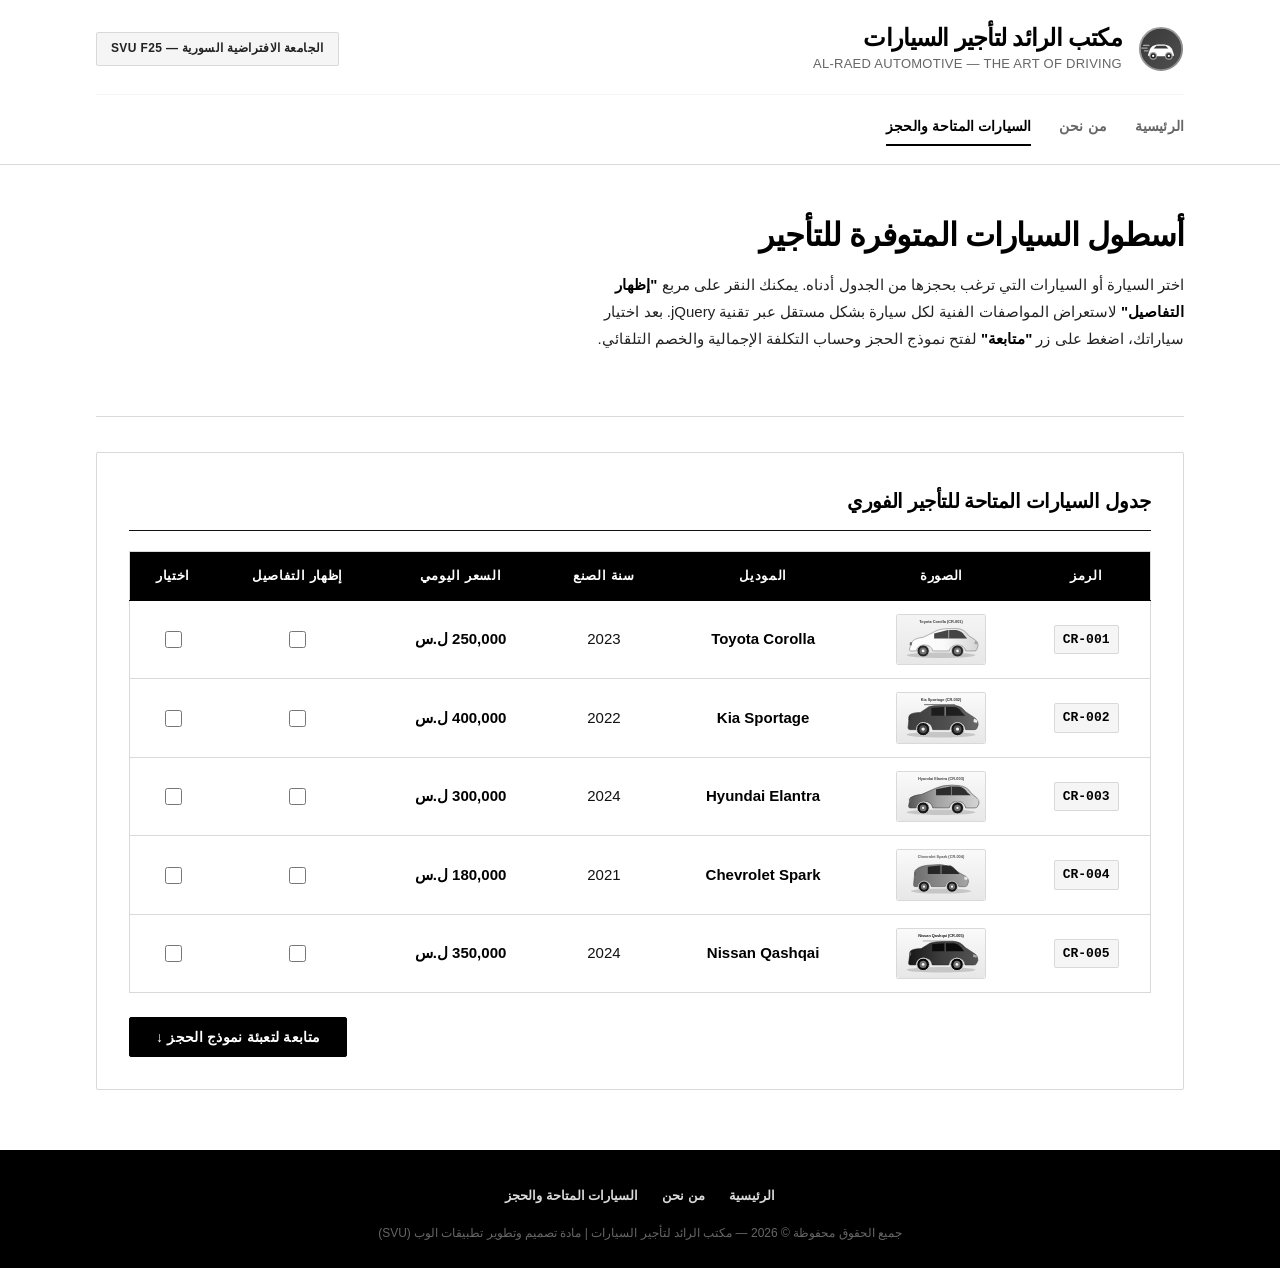
==== Cars.html @ 0ff343f3 "Upload Car Rental Project for SVU" ====
<!DOCTYPE html PUBLIC "-//W3C//DTD XHTML 1.0 Transitional//EN" "http://www.w3.org/TR/xhtml1/DTD/xhtml1-transitional.dtd">
<html xmlns="http://www.w3.org/1999/xhtml" lang="ar" xml:lang="ar" dir="rtl">
<head>
    <meta http-equiv="Content-Type" content="text/html; charset=utf-8" />
    <meta name="viewport" content="width=device-width, initial-scale=1.0" />
    <title>السيارات المتاحة ونموذج الحجز — مكتب الرائد لتأجير السيارات</title>
    <link rel="stylesheet" type="text/css" href="style.css" />
    <script type="text/javascript" src="assets/jquery.min.js"></script>
    <script type="text/javascript" src="myFunctions.js"></script>
</head>
<body>

    <!-- Header Section (Monochrome Editorial Header) -->
    <div id="header">
        <div class="container">
            <div class="brand-wrapper">
                <div class="brand-info">
                    <img src="assets/images/logo.svg" alt="شعار مكتب الرائد لتأجير السيارات" class="brand-logo-img" />
                    <div>
                        <div class="brand-title">مكتب الرائد لتأجير السيارات</div>
                        <div class="brand-slogan">AL-RAED AUTOMOTIVE — THE ART OF DRIVING</div>
                    </div>
                </div>
                <div class="brand-badge">الجامعة الافتراضية السورية — SVU F25</div>
            </div>

            <!-- Unified Navigation Bar (قائمة التنقل الموحدة) -->
            <div class="navbar">
                <ul class="nav-list">
                    <li class="nav-item"><a href="home.html" class="nav-link">الرئيسية</a></li>
                    <li class="nav-item"><a href="AboutUs.html" class="nav-link">من نحن</a></li>
                    <li class="nav-item"><a href="Cars.html" class="nav-link active">السيارات المتاحة والحجز</a></li>
                </ul>
            </div>
        </div>
    </div>

    <!-- Main Content Container -->
    <div class="container">

        <!-- Intro to Fleet Section -->
        <div class="hero-section">
            <h1 class="hero-title">أسطول السيارات المتوفرة للتأجير</h1>
            <p class="hero-desc">
                اختر السيارة أو السيارات التي ترغب بحجزها من الجدول أدناه. يمكنك النقر على مربع <strong>"إظهار التفاصيل"</strong> لاستعراض المواصفات الفنية لكل سيارة بشكل مستقل عبر تقنية jQuery. بعد اختيار سياراتك، اضغط على زر <strong>"متابعة"</strong> لفتح نموذج الحجز وحساب التكلفة الإجمالية والخصم التلقائي.
            </p>
        </div>

        <!-- Section 1: Cars Inventory Table (جدول السيارات المتاحة) -->
        <div class="card-box">
            <h2 class="card-title">جدول السيارات المتاحة للتأجير الفوري</h2>

            <div class="table-responsive">
                <table class="data-table" summary="قائمة السيارات المتوفرة للتأجير ومواصفاتها وأسعارها">
                    <thead>
                        <tr>
                            <th scope="col">الرمز</th>
                            <th scope="col">الصورة</th>
                            <th scope="col">الموديل</th>
                            <th scope="col">سنة الصنع</th>
                            <th scope="col">السعر اليومي</th>
                            <th scope="col">إظهار التفاصيل</th>
                            <th scope="col">اختيار</th>
                        </tr>
                    </thead>
                    <tbody>

                        <!-- Car 1: Toyota Corolla -->
                        <tr id="row-CR-001">
                            <td><span class="code-badge">CR-001</span></td>
                            <td><img src="assets/images/car-cr001.svg" alt="سيارة تويوتا كورولا 2023 سيدان" class="car-thumb" /></td>
                            <td><strong>Toyota Corolla</strong></td>
                            <td>2023</td>
                            <td><span class="price-text">250,000 ل.س</span></td>
                            <td>
                                <input type="checkbox" class="detail-checkbox" id="chk-detail-CR-001" data-car="CR-001" title="إظهار تفاصيل تويوتا كورولا" />
                            </td>
                            <td>
                                <input type="checkbox" class="car-select" id="chk-select-CR-001" value="CR-001" title="اختيار تويوتا كورولا للحجز" />
                            </td>
                        </tr>
                        <!-- Details Row for Car 1 -->
                        <tr id="details-CR-001" class="car-details-row" style="display: none;">
                            <td colspan="7">
                                <div class="car-details-container">
                                    <div class="car-details-title">المواصفات الفنية لسيارة Toyota Corolla (CR-001):</div>
                                    <div class="details-grid">
                                        <div class="detail-item"><strong>نوع الوقود:</strong> بنزين اقتصادي (4 أسطوانات)</div>
                                        <div class="detail-item"><strong>ناقل الحركة:</strong> أوتوماتيك CVT حديث</div>
                                        <div class="detail-item"><strong>عدد المقاعد:</strong> 5 مقاعد مريحة</div>
                                        <div class="detail-item"><strong>عداد الكيلومترات:</strong> 22,000 كم</div>
                                        <div class="detail-item"><strong>اللون:</strong> أبيض لؤلؤي</div>
                                    </div>
                                </div>
                            </td>
                        </tr>

                        <!-- Car 2: Kia Sportage -->
                        <tr id="row-CR-002">
                            <td><span class="code-badge">CR-002</span></td>
                            <td><img src="assets/images/car-cr002.svg" alt="سيارة كيا سبورتاج 2022 SUV" class="car-thumb" /></td>
                            <td><strong>Kia Sportage</strong></td>
                            <td>2022</td>
                            <td><span class="price-text">400,000 ل.س</span></td>
                            <td>
                                <input type="checkbox" class="detail-checkbox" id="chk-detail-CR-002" data-car="CR-002" title="إظهار تفاصيل كيا سبورتاج" />
                            </td>
                            <td>
                                <input type="checkbox" class="car-select" id="chk-select-CR-002" value="CR-002" title="اختيار كيا سبورتاج للحجز" />
                            </td>
                        </tr>
                        <!-- Details Row for Car 2 -->
                        <tr id="details-CR-002" class="car-details-row" style="display: none;">
                            <td colspan="7">
                                <div class="car-details-container">
                                    <div class="car-details-title">المواصفات الفنية لسيارة Kia Sportage (CR-002):</div>
                                    <div class="details-grid">
                                        <div class="detail-item"><strong>نوع الوقود:</strong> بنزين عالي الأداء (دفع رباعي AWD)</div>
                                        <div class="detail-item"><strong>ناقل الحركة:</strong> أوتوماتيك تيبترونيك 8 سرعات</div>
                                        <div class="detail-item"><strong>عدد المقاعد:</strong> 5 مقاعد عائلية فسيحة</div>
                                        <div class="detail-item"><strong>عداد الكيلومترات:</strong> 31,500 كم</div>
                                        <div class="detail-item"><strong>اللون:</strong> أحمر ناري</div>
                                    </div>
                                </div>
                            </td>
                        </tr>

                        <!-- Car 3: Hyundai Elantra -->
                        <tr id="row-CR-003">
                            <td><span class="code-badge">CR-003</span></td>
                            <td><img src="assets/images/car-cr003.svg" alt="سيارة هيونداي إلنترا 2024 سيدان" class="car-thumb" /></td>
                            <td><strong>Hyundai Elantra</strong></td>
                            <td>2024</td>
                            <td><span class="price-text">300,000 ل.س</span></td>
                            <td>
                                <input type="checkbox" class="detail-checkbox" id="chk-detail-CR-003" data-car="CR-003" title="إظهار تفاصيل هيونداي إلنترا" />
                            </td>
                            <td>
                                <input type="checkbox" class="car-select" id="chk-select-CR-003" value="CR-003" title="اختيار هيونداي إلنترا للحجز" />
                            </td>
                        </tr>
                        <!-- Details Row for Car 3 -->
                        <tr id="details-CR-003" class="car-details-row" style="display: none;">
                            <td colspan="7">
                                <div class="car-details-container">
                                    <div class="car-details-title">المواصفات الفنية لسيارة Hyundai Elantra (CR-003):</div>
                                    <div class="details-grid">
                                        <div class="detail-item"><strong>نوع الوقود:</strong> بنزين مع نظام Smartstream الذكي</div>
                                        <div class="detail-item"><strong>ناقل الحركة:</strong> أوتوماتيك IVT متطور</div>
                                        <div class="detail-item"><strong>عدد المقاعد:</strong> 5 مقاعد مع تحكم إلكتروني</div>
                                        <div class="detail-item"><strong>عداد الكيلومترات:</strong> 14,000 كم</div>
                                        <div class="detail-item"><strong>اللون:</strong> فضي معدني أنيق</div>
                                    </div>
                                </div>
                            </td>
                        </tr>

                        <!-- Car 4: Chevrolet Spark -->
                        <tr id="row-CR-004">
                            <td><span class="code-badge">CR-004</span></td>
                            <td><img src="assets/images/car-cr004.svg" alt="سيارة شيفروليه سبارك 2021 هاتشباك" class="car-thumb" /></td>
                            <td><strong>Chevrolet Spark</strong></td>
                            <td>2021</td>
                            <td><span class="price-text">180,000 ل.س</span></td>
                            <td>
                                <input type="checkbox" class="detail-checkbox" id="chk-detail-CR-004" data-car="CR-004" title="إظهار تفاصيل شيفروليه سبارك" />
                            </td>
                            <td>
                                <input type="checkbox" class="car-select" id="chk-select-CR-004" value="CR-004" title="اختيار شيفروليه سبارك للحجز" />
                            </td>
                        </tr>
                        <!-- Details Row for Car 4 -->
                        <tr id="details-CR-004" class="car-details-row" style="display: none;">
                            <td colspan="7">
                                <div class="car-details-container">
                                    <div class="car-details-title">المواصفات الفنية لسيارة Chevrolet Spark (CR-004):</div>
                                    <div class="details-grid">
                                        <div class="detail-item"><strong>نوع الوقود:</strong> بنزين فائق الاقتصادية داخل المدينة</div>
                                        <div class="detail-item"><strong>ناقل الحركة:</strong> أوتوماتيك مدمج</div>
                                        <div class="detail-item"><strong>عدد المقاعد:</strong> 4 مقاعد مدمجة</div>
                                        <div class="detail-item"><strong>عداد الكيلومترات:</strong> 38,000 كم</div>
                                        <div class="detail-item"><strong>اللون:</strong> أزرق سماوي</div>
                                    </div>
                                </div>
                            </td>
                        </tr>

                        <!-- Car 5: Nissan Qashqai (سيارة خامسة قابلة للتعديل) -->
                        <tr id="row-CR-005">
                            <td><span class="code-badge">CR-005</span></td>
                            <td><img src="assets/images/car-cr005.svg" alt="سيارة نيسان قشقاي 2024 كروس أوفر" class="car-thumb" /></td>
                            <td><strong>Nissan Qashqai</strong></td>
                            <td>2024</td>
                            <td><span class="price-text">350,000 ل.س</span></td>
                            <td>
                                <input type="checkbox" class="detail-checkbox" id="chk-detail-CR-005" data-car="CR-005" title="إظهار تفاصيل نيسان قشقاي" />
                            </td>
                            <td>
                                <input type="checkbox" class="car-select" id="chk-select-CR-005" value="CR-005" title="اختيار نيسان قشقاي للحجز" />
                            </td>
                        </tr>
                        <!-- Details Row for Car 5 -->
                        <tr id="details-CR-005" class="car-details-row" style="display: none;">
                            <td colspan="7">
                                <div class="car-details-container">
                                    <div class="car-details-title">المواصفات الفنية لسيارة Nissan Qashqai (CR-005):</div>
                                    <div class="details-grid">
                                        <div class="detail-item"><strong>نوع الوقود:</strong> بنزين تيربو خفيف (Mild Hybrid)</div>
                                        <div class="detail-item"><strong>ناقل الحركة:</strong> أوتوماتيك Xtronic حديث</div>
                                        <div class="detail-item"><strong>عدد المقاعد:</strong> 5 مقاعد مع سقف بانورامي</div>
                                        <div class="detail-item"><strong>عداد الكيلومترات:</strong> 11,500 كم</div>
                                        <div class="detail-item"><strong>اللون:</strong> رمادي تيتانيوم</div>
                                    </div>
                                </div>
                            </td>
                        </tr>

                    </tbody>
                </table>
            </div>

            <!-- Error alert box when clicking continue without selecting any car -->
            <div id="selectionAlert" class="error-alert-box" style="display: none;"></div>

            <!-- Continue Button Container -->
            <div style="margin-top: 22px; text-align: left;">
                <button type="button" id="btnContinue" class="btn btn-primary">متابعة لتعبئة نموذج الحجز &darr;</button>
            </div>
        </div>

        <!-- Section 2: Reservation Form (نموذج الحجز - يظهر بعد اختيار سيارة والضغط على متابعة) -->
        <div id="reservationSection" class="card-box" style="display: none;">
            <h2 class="card-title">نموذج تأكيد الحجز الإلكتروني</h2>

            <!-- Selected Cars Summary Box (الملخص الحي) -->
            <div id="selectedCarsSummary"></div>

            <form id="reservationForm" method="post" action="#">
                <fieldset>
                    <legend>البيانات الشخصية وتفاصيل الحجز</legend>

                    <!-- 1. Full Name (الاسم الكامل) -->
                    <div class="form-group">
                        <label for="fullName">الاسم الكامل لمقدم الطلب (اختياري — أحرف هجائية عربية فقط):</label>
                        <input type="text" id="fullName" name="fullName" placeholder="مثال: أحمد محمد علي" />
                        <span class="field-error" id="error-fullName"></span>
                        <div class="form-hint">يقبل الحقل أحرف اللغة العربية والمسافات فقط. يمكنك تركه فارغاً.</div>
                    </div>

                    <!-- 2. National ID (الرقم الوطني) -->
                    <div class="form-group">
                        <label for="nationalId">الرقم الوطني <strong>* (إلزامي — 11 خانة):</strong></label>
                        <input type="text" id="nationalId" name="nationalId" maxlength="11" placeholder="مثال: 01012345678" />
                        <span class="field-error" id="error-nationalId"></span>
                        <div class="form-hint">يتألف من 11 رقماً، وأول خانتين ترمزان للمحافظة السورية (01 دمشق حتى 14 الحسكة).</div>
                    </div>

                    <!-- 3. Start Date (تاريخ بداية التأجير) -->
                    <div class="form-group">
                        <label for="startDate">تاريخ بداية التأجير <strong>* (إلزامي):</strong></label>
                        <input type="date" id="startDate" name="startDate" placeholder="YYYY-MM-DD" />
                        <span class="field-error" id="error-startDate"></span>
                        <div class="form-hint">تاريخ سليم بصيغة YYYY-MM-DD.</div>
                    </div>

                    <!-- 4. End Date (تاريخ نهاية التأجير) -->
                    <div class="form-group">
                        <label for="endDate">تاريخ نهاية التأجير <strong>* (إلزامي — يجب أن يكون لاحقاً للبداية):</strong></label>
                        <input type="date" id="endDate" name="endDate" placeholder="YYYY-MM-DD" />
                        <span class="field-error" id="error-endDate"></span>
                        <div class="form-hint">يجب أن يكون لاحقاً لتاريخ البداية (تاريخ النهاية لا يُحتسب كأيام تأجير إضافية).</div>
                    </div>

                    <!-- 5. Mobile Phone (رقم الموبايل) -->
                    <div class="form-group">
                        <label for="mobileNumber">رقم الموبايل (اختياري — شبكات Syriatel أو MTN):</label>
                        <input type="tel" id="mobileNumber" name="mobileNumber" maxlength="10" placeholder="مثال: 0933112233 أو 0944112233" />
                        <span class="field-error" id="error-mobileNumber"></span>
                        <div class="form-hint">رقم مكون من 10 أرقام يبدأ بـ 09 (سيرياتيل: 093, 098, 099, 097 | MTN: 094, 095, 096).</div>
                    </div>

                    <!-- 6. Email (البريد الإلكتروني) -->
                    <div class="form-group">
                        <label for="email">البريد الإلكتروني (اختياري):</label>
                        <input type="text" id="email" name="email" placeholder="مثال: customer@example.com" />
                        <span class="field-error" id="error-email"></span>
                        <div class="form-hint">يقبل الحقل القيمة الفارغة، وفي حال الإدخال يتم التحقق من صيغة البريد السليمة.</div>
                    </div>

                    <!-- Submit Button (زر إرسال) -->
                    <div style="margin-top: 25px;">
                        <input type="submit" id="btnSubmitReservation" value="إرسال طلب الحجز واحتساب التكلفة النهائية &larr;" class="btn btn-primary btn-block" />
                    </div>

                </fieldset>
            </form>
        </div>

    </div>

    <!-- Footer Section (التذييل وروابط التنقل) -->
    <div id="footer">
        <div class="container">
            <ul class="footer-nav">
                <li><a href="home.html">الرئيسية</a></li>
                <li><a href="AboutUs.html">من نحن</a></li>
                <li><a href="Cars.html">السيارات المتاحة والحجز</a></li>
            </ul>
            <div class="footer-copy">
                جميع الحقوق محفوظة &copy; 2026 — مكتب الرائد لتأجير السيارات | مادة تصميم وتطوير تطبيقات الوب (SVU)
            </div>
        </div>
    </div>

</body>
</html>
---- style.css ----
/* ==========================================================================
   CAR RENTAL WEBSITE — SVU F25
   Strict Monochrome Black & White Master Stylesheet (style.css)
   Aesthetic: Swiss Minimalist & Editorial Automotive
   Allowed Palette: #000000, #111111, #222222, #666666, #D9D9D9, #F5F5F5, #FFFFFF
   Strictly Compliant with XHTML 1.0 Transitional
   ========================================================================== */

/* --------------------------------------------------------------------------
   1. Reset & Global Typography (الخطوط والنصوص الموحدة من مكان واحد)
   -------------------------------------------------------------------------- */
* {
    margin: 0;
    padding: 0;
    box-sizing: border-box;
}

body {
    font-family: -apple-system, BlinkMacSystemFont, "Segoe UI", Roboto, "Helvetica Neue", Arial, sans-serif;
    font-size: 15px;
    line-height: 1.65;
    color: #111111;
    background-color: #FFFFFF;
    direction: rtl;
    text-align: right;
    -webkit-font-smoothing: antialiased;
}

/* Headings */
h1, h2, h3, h4, h5, h6 {
    font-family: -apple-system, BlinkMacSystemFont, "Segoe UI", Roboto, "Helvetica Neue", Arial, sans-serif;
    color: #000000;
    font-weight: 700;
    letter-spacing: -0.02em;
}

p {
    margin-bottom: 14px;
    color: #222222;
}

strong {
    color: #000000;
    font-weight: 700;
}

/* --------------------------------------------------------------------------
   2. Layout Container & Spacing
   -------------------------------------------------------------------------- */
.container {
    width: 90%;
    max-width: 1120px;
    margin: 0 auto;
    padding: 0 16px;
}

/* --------------------------------------------------------------------------
   3. Header & Navigation (Monochrome Editorial Header)
   -------------------------------------------------------------------------- */
#header {
    background-color: #FFFFFF;
    color: #000000;
    padding: 24px 0 18px 0;
    border-bottom: 1px solid #D9D9D9;
}

.brand-wrapper {
    display: flex;
    justify-content: space-between;
    align-items: center;
    flex-wrap: wrap;
    gap: 16px;
    padding-bottom: 20px;
    border-bottom: 1px solid #F5F5F5;
}

.brand-info {
    display: flex;
    align-items: center;
    gap: 16px;
}

.brand-logo-img {
    width: 46px;
    height: 46px;
    filter: grayscale(100%);
    display: block;
}

.brand-title {
    font-size: 24px;
    font-weight: 800;
    color: #000000;
    letter-spacing: -0.03em;
    text-transform: uppercase;
    line-height: 1.2;
}

.brand-slogan {
    font-size: 13px;
    color: #666666;
    font-weight: 400;
    letter-spacing: 0.02em;
}

.brand-badge {
    background-color: #F5F5F5;
    border: 1px solid #D9D9D9;
    padding: 6px 14px;
    border-radius: 2px;
    font-size: 12px;
    font-weight: 600;
    color: #222222;
    letter-spacing: 0.03em;
}

/* Navigation Bar */
.navbar {
    padding-top: 14px;
}

.nav-list {
    list-style-type: none;
    display: flex;
    flex-wrap: wrap;
    gap: 28px;
}

.nav-item {
    margin: 0;
}

.nav-link {
    display: inline-block;
    padding: 6px 0;
    color: #666666;
    text-decoration: none;
    font-weight: 600;
    font-size: 14px;
    letter-spacing: 0.01em;
    position: relative;
    transition: color 0.2s ease;
}

.nav-link:hover {
    color: #000000;
}

.nav-link.active {
    color: #000000;
    font-weight: 700;
    border-bottom: 2px solid #000000;
}

/* --------------------------------------------------------------------------
   4. Hero & Editorial Intro Section
   -------------------------------------------------------------------------- */
.hero-section {
    background-color: #FFFFFF;
    border-bottom: 1px solid #D9D9D9;
    padding: 50px 0 40px 0;
    margin-bottom: 35px;
}

.hero-grid {
    display: flex;
    justify-content: space-between;
    align-items: center;
    gap: 40px;
    flex-wrap: wrap;
}

.hero-content {
    flex: 1 1 540px;
}

.hero-tagline {
    font-size: 12px;
    text-transform: uppercase;
    letter-spacing: 0.12em;
    color: #666666;
    font-weight: 700;
    margin-bottom: 10px;
}

.hero-title {
    font-size: 32px;
    line-height: 1.25;
    color: #000000;
    margin-bottom: 16px;
    font-weight: 800;
    letter-spacing: -0.03em;
}

.hero-desc {
    font-size: 15px;
    color: #222222;
    line-height: 1.8;
    margin-bottom: 24px;
    max-width: 620px;
}

.hero-image-box {
    flex: 1 1 360px;
    text-align: center;
}

.hero-image-box img {
    max-width: 100%;
    height: auto;
    filter: grayscale(100%) contrast(110%);
    border: 1px solid #D9D9D9;
    border-radius: 2px;
}

/* --------------------------------------------------------------------------
   5. Buttons & Links (Rectangular & Subtly Rounded 2px-4px)
   -------------------------------------------------------------------------- */
.btn {
    display: inline-block;
    padding: 11px 26px;
    font-size: 14px;
    font-weight: 700;
    text-decoration: none;
    text-align: center;
    border-radius: 2px;
    cursor: pointer;
    letter-spacing: 0.02em;
    transition: all 0.2s ease;
}

.btn-primary {
    background-color: #000000;
    color: #FFFFFF;
    border: 1px solid #000000;
}

.btn-primary:hover,
.btn-primary:focus {
    background-color: #FFFFFF;
    color: #000000;
    border: 1px solid #000000;
}

.btn-accent {
    background-color: #111111;
    color: #FFFFFF;
    border: 1px solid #111111;
}

.btn-accent:hover,
.btn-accent:focus {
    background-color: #FFFFFF;
    color: #111111;
    border: 1px solid #111111;
}

.btn-secondary {
    background-color: #FFFFFF;
    color: #000000;
    border: 1px solid #000000;
}

.btn-secondary:hover,
.btn-secondary:focus {
    background-color: #000000;
    color: #FFFFFF;
}

.btn-block {
    display: block;
    width: 100%;
}

/* --------------------------------------------------------------------------
   6. Editorial Section Blocks (بدون كروت دائرية أو زخارف عشوائية)
   -------------------------------------------------------------------------- */
.card-box {
    background-color: #FFFFFF;
    border: 1px solid #D9D9D9;
    border-radius: 2px;
    padding: 32px;
    margin-bottom: 30px;
}

.card-title {
    font-size: 20px;
    color: #000000;
    font-weight: 800;
    letter-spacing: -0.02em;
    padding-bottom: 12px;
    margin-bottom: 20px;
    border-bottom: 1px solid #111111;
}

/* --------------------------------------------------------------------------
   7. Tables (Pure Black & White Editorial Automotive Table)
   -------------------------------------------------------------------------- */
.table-responsive {
    width: 100%;
    overflow-x: auto;
    margin: 16px 0 24px 0;
}

.data-table {
    width: 100%;
    border-collapse: collapse;
    background-color: #FFFFFF;
    border: 1px solid #D9D9D9;
    border-radius: 2px;
}

.data-table th,
.data-table td {
    padding: 13px 15px;
    text-align: center;
    border-bottom: 1px solid #D9D9D9;
    vertical-align: middle;
}

.data-table th {
    background-color: #000000;
    color: #FFFFFF;
    font-weight: 700;
    font-size: 13px;
    letter-spacing: 0.05em;
    border-bottom: 1px solid #000000;
}

.data-table tr:nth-child(even) {
    background-color: #F5F5F5;
}

.data-table tr:hover {
    background-color: #EEEEEE;
}

.car-thumb {
    width: 90px;
    height: auto;
    border: 1px solid #D9D9D9;
    border-radius: 2px;
    filter: grayscale(100%);
    display: inline-block;
    vertical-align: middle;
    transition: filter 0.2s ease;
}

.car-thumb:hover {
    filter: grayscale(100%) contrast(120%);
}

.code-badge {
    font-family: "SFMono-Regular", Consolas, "Liberation Mono", Menlo, Courier, monospace;
    font-weight: 700;
    color: #000000;
    background-color: #F5F5F5;
    border: 1px solid #D9D9D9;
    padding: 3px 8px;
    border-radius: 2px;
    font-size: 13px;
    display: inline-block;
}

.price-text {
    font-weight: 800;
    color: #000000;
}

/* Car Details Expandable Row via jQuery */
.car-details-row {
    background-color: #F5F5F5;
}

.car-details-container {
    padding: 16px 20px;
    text-align: right;
    background-color: #FFFFFF;
    border: 1px solid #D9D9D9;
    border-top: none;
    margin: 8px 12px 14px 12px;
}

.car-details-title {
    font-size: 14px;
    font-weight: 800;
    color: #000000;
    margin-bottom: 10px;
    text-transform: uppercase;
    letter-spacing: 0.02em;
}

.details-grid {
    display: flex;
    flex-wrap: wrap;
    gap: 12px;
    font-size: 13px;
}

.detail-item {
    background-color: #F5F5F5;
    border: 1px solid #D9D9D9;
    padding: 6px 12px;
    border-radius: 2px;
    color: #222222;
}

.detail-item strong {
    color: #000000;
}

/* --------------------------------------------------------------------------
   8. Centralized Form Elements Styling (تنسيق حقول الإدخال مركزياً)
   -------------------------------------------------------------------------- */
input[type="text"],
input[type="email"],
input[type="tel"],
input[type="date"],
select,
textarea {
    width: 100%;
    padding: 11px 14px;
    font-family: inherit;
    font-size: 14px;
    color: #000000;
    background-color: #FFFFFF;
    border: 1px solid #D9D9D9;
    border-radius: 2px;
    outline: none;
    transition: border-color 0.2s ease;
}

input[type="text"]:focus,
input[type="email"]:focus,
input[type="tel"]:focus,
input[type="date"]:focus,
select:focus,
textarea:focus {
    border-color: #000000;
    background-color: #FFFFFF;
}

/* Form Validation States in Strict Monochrome */
input.input-error {
    border-color: #000000 !important;
    background-color: #F5F5F5 !important;
    border-width: 2px !important;
}

input.input-success {
    border-color: #222222 !important;
    background-color: #FFFFFF !important;
}

input[type="checkbox"] {
    width: 17px;
    height: 17px;
    cursor: pointer;
    accent-color: #000000;
    vertical-align: middle;
}

/* Form Structure */
fieldset {
    border: 1px solid #D9D9D9;
    border-radius: 2px;
    padding: 26px;
    margin-bottom: 24px;
    background-color: #FFFFFF;
}

legend {
    font-size: 16px;
    font-weight: 800;
    color: #000000;
    padding: 0 10px;
    letter-spacing: -0.01em;
}

label {
    display: block;
    font-weight: 700;
    margin-bottom: 6px;
    color: #111111;
    font-size: 14px;
}

.form-group {
    margin-bottom: 20px;
}

.form-hint {
    font-size: 12px;
    color: #666666;
    margin-top: 5px;
}

/* Validation Message (Strict Monochrome Text & Symbol) */
.field-error {
    color: #000000;
    font-size: 13px;
    font-weight: 700;
    margin-top: 6px;
    display: block;
}

.field-error:not(:empty)::before {
    content: "[!] ";
    font-weight: 900;
}

/* --------------------------------------------------------------------------
   9. Boxes & Summary Sections (Monochrome)
   -------------------------------------------------------------------------- */
.notice-box {
    background-color: #F5F5F5;
    border: 1px solid #D9D9D9;
    border-right: 4px solid #000000;
    padding: 16px 20px;
    border-radius: 2px;
    margin: 20px 0;
    color: #222222;
}

.error-alert-box {
    background-color: #F5F5F5;
    border: 2px solid #000000;
    padding: 14px 18px;
    border-radius: 2px;
    margin: 16px 0;
    color: #000000;
    font-weight: 700;
}

.selected-summary-box {
    background-color: #F5F5F5;
    border: 1px solid #D9D9D9;
    border-radius: 2px;
    padding: 18px 22px;
    margin-bottom: 22px;
}

.selected-summary-title {
    font-size: 14px;
    font-weight: 800;
    color: #000000;
    text-transform: uppercase;
    letter-spacing: 0.03em;
    margin-bottom: 10px;
}

.selected-car-badge {
    display: inline-block;
    background-color: #FFFFFF;
    border: 1px solid #000000;
    padding: 5px 12px;
    border-radius: 2px;
    font-size: 13px;
    color: #000000;
    margin: 4px;
    font-weight: 700;
}

.hosting-link-box {
    background-color: #F5F5F5;
    border: 1px dashed #666666;
    padding: 20px 24px;
    border-radius: 2px;
    margin: 20px 0;
    display: flex;
    justify-content: space-between;
    align-items: center;
    flex-wrap: wrap;
    gap: 16px;
}

.hosting-url {
    font-family: "SFMono-Regular", Consolas, "Liberation Mono", Menlo, Courier, monospace;
    font-size: 14px;
    color: #000000;
    font-weight: 700;
    word-break: break-all;
}

.notes-list {
    padding-right: 20px;
    margin: 16px 0;
    color: #222222;
}

.notes-list li {
    margin-bottom: 10px;
    line-height: 1.7;
}

/* --------------------------------------------------------------------------
   10. Result Window / Modal / Card (Strict Monochrome)
   -------------------------------------------------------------------------- */
.result-modal-overlay {
    position: fixed;
    top: 0;
    left: 0;
    right: 0;
    bottom: 0;
    background-color: rgba(0, 0, 0, 0.75);
    display: flex;
    justify-content: center;
    align-items: center;
    z-index: 1000;
    padding: 20px;
}

.result-card {
    background-color: #FFFFFF;
    border: 2px solid #000000;
    border-radius: 2px;
    width: 100%;
    max-width: 580px;
    box-shadow: 0 10px 30px rgba(0, 0, 0, 0.35);
    overflow: hidden;
}

.result-header {
    background-color: #000000;
    color: #FFFFFF;
    padding: 16px 22px;
    display: flex;
    justify-content: space-between;
    align-items: center;
}

.result-header h3 {
    color: #FFFFFF;
    font-size: 17px;
    letter-spacing: -0.01em;
}

.result-body {
    padding: 24px;
    font-size: 14px;
}

.result-row {
    display: flex;
    justify-content: space-between;
    padding: 9px 0;
    border-bottom: 1px solid #D9D9D9;
}

.result-row.discount-row {
    color: #000000;
    font-weight: 700;
    background-color: #F5F5F5;
    border: 1px solid #D9D9D9;
    padding: 9px 12px;
    border-radius: 2px;
    margin: 8px 0;
}

.result-row.final-row {
    border-top: 2px solid #000000;
    border-bottom: none;
    font-size: 18px;
    font-weight: 800;
    color: #000000;
    padding-top: 14px;
    margin-top: 12px;
}

.final-amount-val {
    color: #000000;
    font-weight: 900;
}

.result-footer {
    background-color: #F5F5F5;
    padding: 16px 22px;
    text-align: center;
    border-top: 1px solid #D9D9D9;
}

/* --------------------------------------------------------------------------
   11. Branches Grid (AboutUs.html)
   -------------------------------------------------------------------------- */
.branch-grid {
    display: grid;
    grid-template-columns: repeat(auto-fill, minmax(280px, 1fr));
    gap: 20px;
    margin: 20px 0;
}

.branch-card {
    background-color: #FFFFFF;
    border: 1px solid #D9D9D9;
    border-radius: 2px;
    padding: 20px 22px;
    border-top: 3px solid #000000;
}

.branch-name {
    font-size: 16px;
    font-weight: 800;
    color: #000000;
    margin-bottom: 12px;
}

/* --------------------------------------------------------------------------
   12. Footer Section (Monochrome)
   -------------------------------------------------------------------------- */
#footer {
    background-color: #000000;
    color: #D9D9D9;
    padding: 32px 0 24px 0;
    margin-top: 60px;
    border-top: 1px solid #000000;
    text-align: center;
}

.footer-nav {
    list-style-type: none;
    display: flex;
    justify-content: center;
    gap: 24px;
    margin-bottom: 16px;
    flex-wrap: wrap;
}

.footer-nav a {
    color: #D9D9D9;
    text-decoration: none;
    font-size: 13px;
    font-weight: 600;
    transition: color 0.2s ease;
}

.footer-nav a:hover {
    color: #FFFFFF;
    text-decoration: underline;
}

.footer-copy {
    font-size: 12px;
    color: #666666;
}

/* --------------------------------------------------------------------------
   13. Responsive Media Queries
   -------------------------------------------------------------------------- */
@media screen and (max-width: 768px) {
    .brand-wrapper {
        flex-direction: column;
        text-align: center;
        gap: 12px;
    }

    .brand-info {
        flex-direction: column;
    }

    .hero-grid {
        flex-direction: column;
        text-align: right;
    }

    .hero-title {
        font-size: 26px;
    }

    .data-table th,
    .data-table td {
        padding: 8px 6px;
        font-size: 12px;
    }

    .car-thumb {
        width: 60px;
    }

    .hosting-link-box {
        flex-direction: column;
        align-items: flex-start;
    }
}
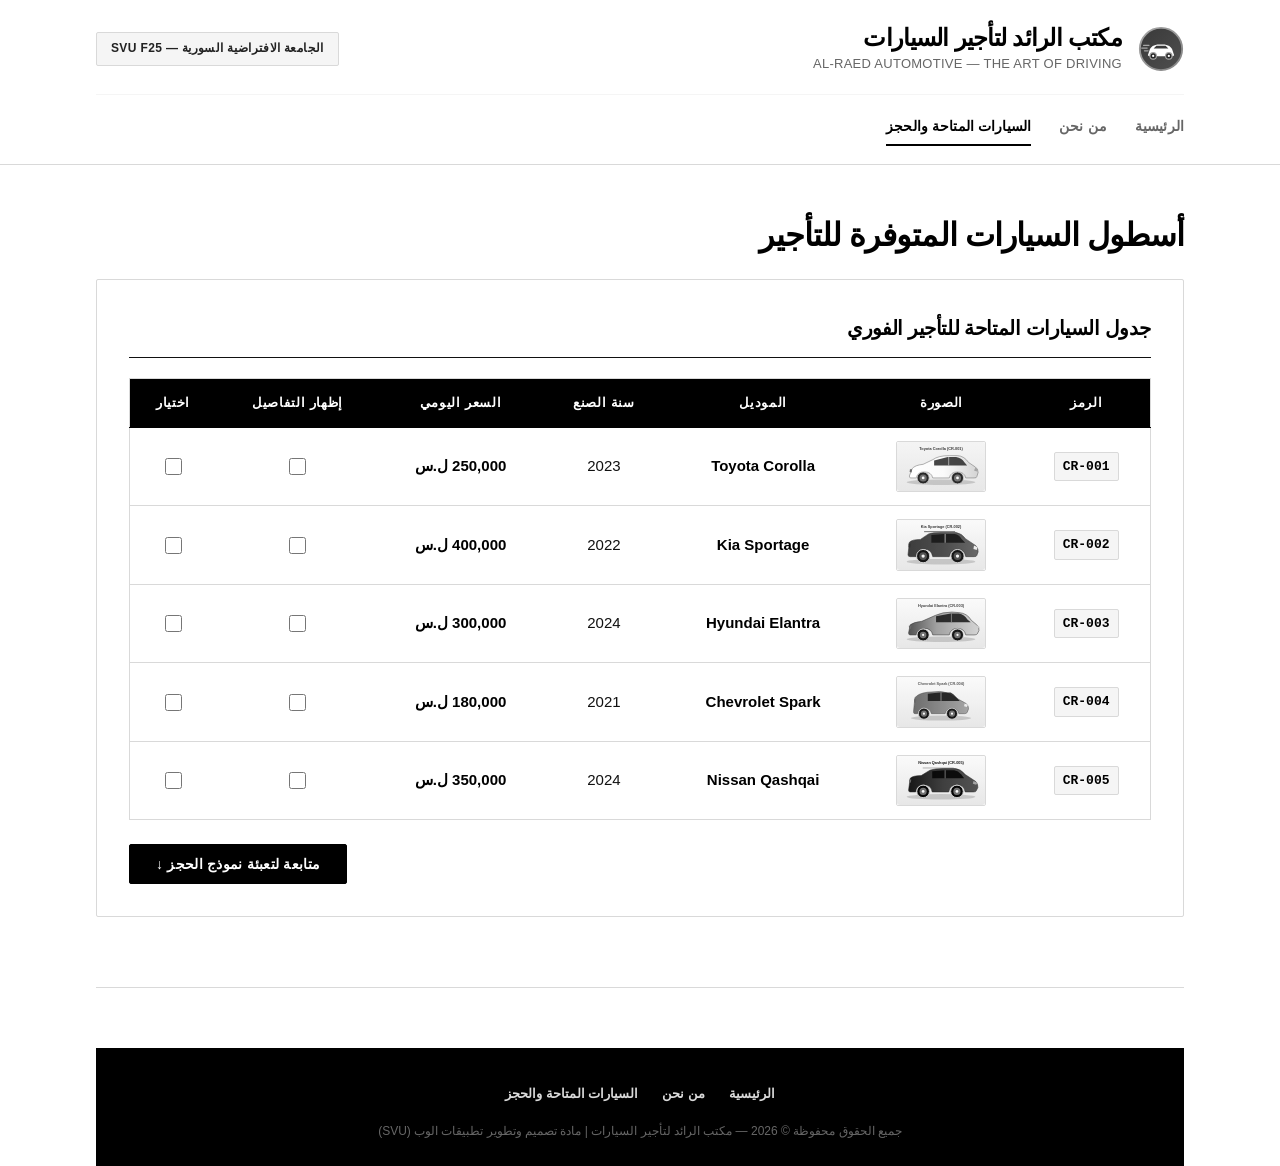
==== commit af28d2ba: "Add final project files and update github link" ====
--- a/Cars.html
+++ b/Cars.html
@@ -42,9 +42,7 @@
         <div class="hero-section">
             <h1 class="hero-title">أسطول السيارات المتوفرة للتأجير</h1>
             <p class="hero-desc">
-                اختر السيارة أو السيارات التي ترغب بحجزها من الجدول أدناه. يمكنك النقر على مربع <strong>"إظهار التفاصيل"</strong> لاستعراض المواصفات الفنية لكل سيارة بشكل مستقل عبر تقنية jQuery. بعد اختيار سياراتك، اضغط على زر <strong>"متابعة"</strong> لفتح نموذج الحجز وحساب التكلفة الإجمالية والخصم التلقائي.
-            </p>
-        </div>
+        
 
         <!-- Section 1: Cars Inventory Table (جدول السيارات المتاحة) -->
         <div class="card-box">
